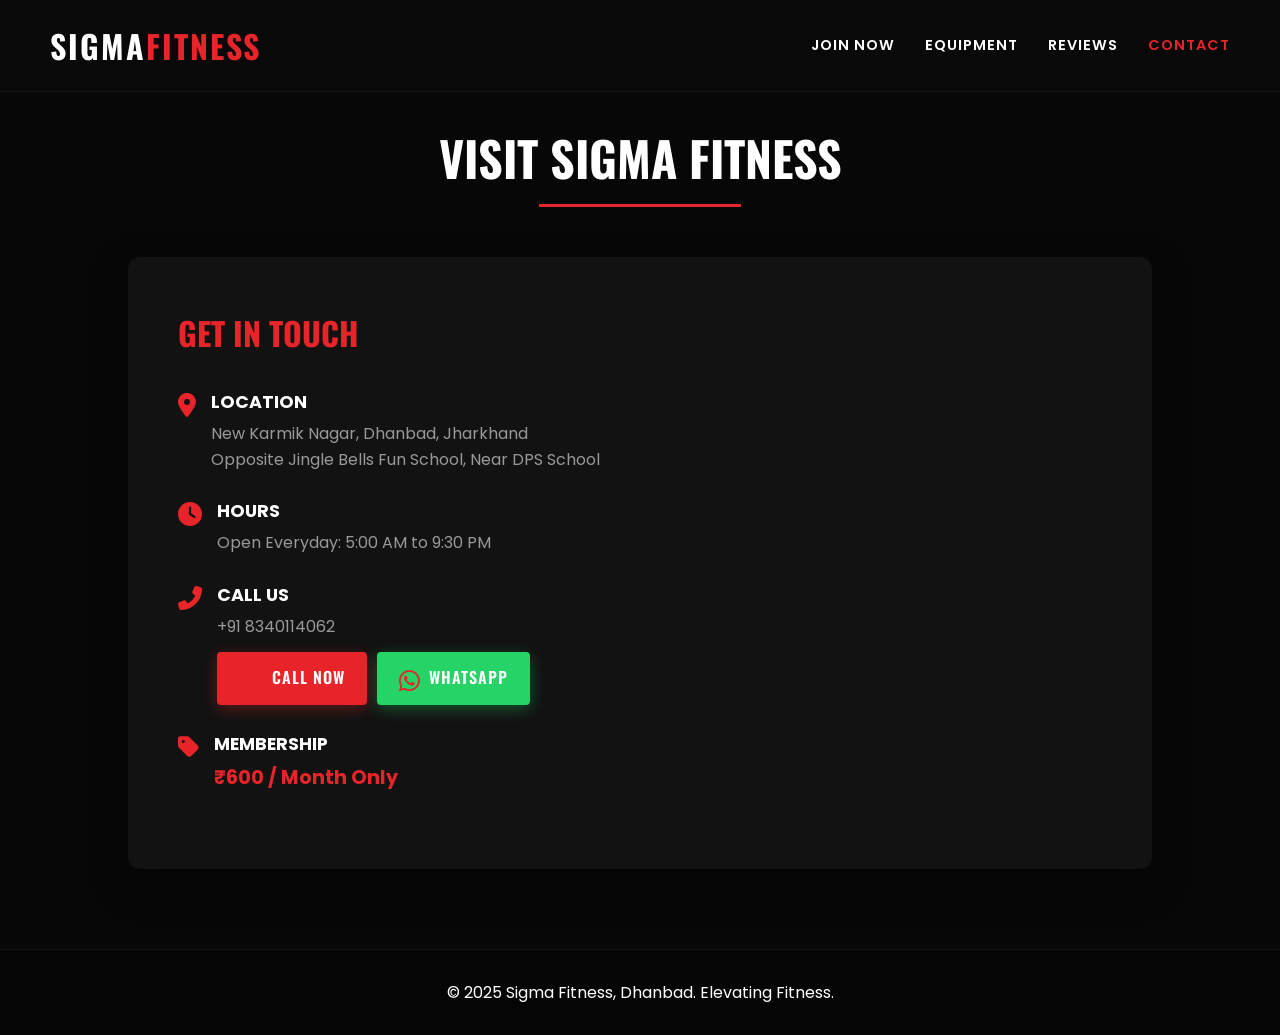
==== contact.html @ 49d2e9af "Add files via upload" ====
<!DOCTYPE html>
<html lang="en">
<head>
    <meta charset="UTF-8">
    <meta name="viewport" content="width=device-width, initial-scale=1.0">
    <title>Contact | Sigma Fitness</title>
    <link href="https://fonts.googleapis.com/css2?family=Oswald:wght@400;600;700&family=Poppins:wght@300;400;600&display=swap" rel="stylesheet">
    <link rel="stylesheet" href="https://cdnjs.cloudflare.com/ajax/libs/font-awesome/6.4.0/css/all.min.css">
    <link rel="stylesheet" href="style.css">
    <style>
        body { overflow-y: auto; }
        
        .contact-wrapper {
            display: flex;
            flex-wrap: wrap;
            gap: 40px;
            background: var(--bg-lighter);
            border-radius: 12px;
            overflow: hidden;
            box-shadow: 0 15px 40px rgba(0,0,0,0.4);
        }

        .contact-info {
            flex: 1;
            min-width: 300px;
            padding: 50px;
        }

        .contact-info h3 {
            font-size: 2rem;
            margin-bottom: 30px;
            color: var(--primary);
        }

        .info-block {
            display: flex;
            align-items: flex-start;
            gap: 15px;
            margin-bottom: 25px;
        }

        .info-block i {
            font-size: 1.5rem;
            color: var(--primary);
            margin-top: 5px;
        }

        .info-block h5 {
            font-family: 'Poppins', sans-serif;
            font-size: 1.1rem;
            color: white;
            margin-bottom: 5px;
        }

        .info-block p {
            color: var(--text-muted);
        }

        .map-container {
            flex: 1;
            min-width: 300px;
            min-height: 400px;
        }

        .map-container iframe {
            width: 100%;
            height: 100%;
            border: 0;
        }
        
        @media (max-width: 600px) {
            .contact-info { padding: 30px; }
        }

        /* Call & WhatsApp Buttons */
        .contact-btns {
            display: flex;
            gap: 10px;
            margin-top: 12px;
            flex-wrap: wrap;
        }

        .contact-action-btn {
            display: inline-flex;
            align-items: center;
            gap: 8px;
            padding: 10px 20px;
            border-radius: 4px;
            font-family: 'Oswald', sans-serif;
            font-size: 1rem;
            font-weight: 600;
            text-transform: uppercase;
            letter-spacing: 1px;
            text-decoration: none;
            transition: all 0.3s ease;
        }

        .call-btn {
            background: var(--primary);
            color: white;
            border: 2px solid var(--primary);
            box-shadow: 0 4px 15px rgba(230, 36, 41, 0.35);
        }

        .call-btn:hover {
            background: transparent;
            color: var(--primary);
        }

        .whatsapp-btn {
            background: #25d366;
            color: white;
            border: 2px solid #25d366;
            box-shadow: 0 4px 15px rgba(37, 211, 102, 0.35);
        }

        .whatsapp-btn:hover {
            background: transparent;
            color: #25d366;
        }
    </style>
</head>
<body>

    <!-- Navbar -->
    <nav>
        <a href="index.html" class="logo">Sigma<span>Fitness</span></a>
        <div class="menu-toggle" id="mobile-menu"><i class="fas fa-bars"></i></div>
        <div class="nav-links" id="nav-links">
            <a href="index.html">Join Now</a>
            <a href="equipment.html">Equipment</a>
            <a href="reviews.html">Reviews</a>
            <a href="contact.html" class="active">Contact</a>
        </div>
    </nav>

    <!-- Contact Section -->
    <section class="section">
        <div class="section-header">
            <h2>Visit Sigma Fitness</h2>
        </div>
        <div class="contact-wrapper">
            <div class="contact-info">
                <h3>Get In Touch</h3>
                
                <div class="info-block">
                    <i class="fas fa-map-marker-alt"></i>
                    <div>
                        <h5>Location</h5>
                        <p>New Karmik Nagar, Dhanbad, Jharkhand<br>Opposite Jingle Bells Fun School, Near DPS School</p>
                    </div>
                </div>

                <div class="info-block">
                    <i class="fas fa-clock"></i>
                    <div>
                        <h5>Hours</h5>
                        <p>Open Everyday: 5:00 AM to 9:30 PM</p>
                    </div>
                </div>

                <div class="info-block">
                    <i class="fas fa-phone-alt"></i>
                    <div>
                        <h5>Call Us</h5>
                        <p>+91 8340114062</p>
                        <div class="contact-btns">
                            <a href="tel:+918340114062" class="contact-action-btn call-btn">
                                <i class="fas fa-phone-alt"></i> Call Now
                            </a>
                            <a href="https://wa.me/918340114062?text=Hi%2C%20I%20want%20to%20know%20more%20about%20Sigma%20Fitness%20membership!" target="_blank" class="contact-action-btn whatsapp-btn">
                                <i class="fab fa-whatsapp"></i> WhatsApp
                            </a>
                        </div>
                    </div>
                </div>

                <div class="info-block">
                    <i class="fas fa-tag"></i>
                    <div>
                        <h5>Membership</h5>
                        <p style="color: var(--primary); font-weight: bold; font-size: 1.2rem;">₹600 / Month Only</p>
                    </div>
                </div>
            </div>
            
            <div class="map-container">
                <iframe src="https://www.google.com/maps/embed?pb=!1m18!1m12!1m3!1d3650.0789822923552!2d86.4498783!3d23.8157903!2m3!1f0!2f0!3f0!3m2!1i1024!2i768!4f13.1!3m3!1m2!1s0x39f6bd09e4246feb%3A0x21cdd5dcbebd47c2!2sSigma%20Fitness!5e0!3m2!1sen!2sin!4v1695167999999!5m2!1sen!2sin" allowfullscreen="" loading="lazy" referrerpolicy="no-referrer-when-downgrade"></iframe>
            </div>
        </div>
    </section>

    <!-- Footer -->
    <footer>
        <p>&copy; 2025 Sigma Fitness, Dhanbad. Elevating Fitness.</p>
    </footer>

    <script>
        const menuBtn = document.getElementById('mobile-menu');
        const navLinks = document.getElementById('nav-links');

        menuBtn.addEventListener('click', () => {
            navLinks.classList.toggle('active');
            const icon = menuBtn.querySelector('i');
            if(navLinks.classList.contains('active')) {
                icon.classList.remove('fa-bars');
                icon.classList.add('fa-times');
            } else {
                icon.classList.remove('fa-times');
                icon.classList.add('fa-bars');
            }
        });
    </script>
</body>
</html>
---- style.css ----
:root {
    --primary: #e62429; /* Premium Red */
    --primary-dark: #b81d20;
    --bg-dark: #070707; /* Deeper black */
    --bg-lighter: #121212;
    --text-light: #ffffff;
    --text-muted: #999999;
}

* {
    margin: 0;
    padding: 0;
    box-sizing: border-box;
}

body {
    font-family: 'Poppins', sans-serif;
    background-color: var(--bg-dark);
    color: var(--text-light);
    line-height: 1.6;
    overflow-x: hidden;
}

h1, h2, h3, h4, h5, h6, .logo {
    font-family: 'Oswald', sans-serif;
    text-transform: uppercase;
}

/* Navbar */
nav {
    position: fixed;
    top: 0;
    width: 100%;
    padding: 20px 50px;
    display: flex;
    justify-content: space-between;
    align-items: center;
    background: rgba(10, 10, 10, 0.9);
    backdrop-filter: blur(10px);
    z-index: 1000;
    border-bottom: 1px solid rgba(255,255,255,0.05);
}

.logo {
    font-size: 2rem;
    font-weight: 700;
    letter-spacing: 2px;
    color: white;
    text-decoration: none;
}

.logo span {
    color: var(--primary);
}

.nav-links {
    display: flex;
    gap: 30px;
}

.nav-links a {
    color: white;
    text-decoration: none;
    font-weight: 600;
    font-size: 0.9rem;
    text-transform: uppercase;
    letter-spacing: 1px;
    transition: 0.3s;
}

.nav-links a:hover, .nav-links a.active {
    color: var(--primary);
}

.menu-toggle {
    display: none;
    color: white;
    font-size: 1.8rem;
    cursor: pointer;
}

/* Sections General */
.section {
    padding: 120px 10% 80px; /* Top padding to account for fixed navbar */
    min-height: 100vh;
}

.section-header {
    text-align: center;
    margin-bottom: 60px;
}

.section-header h2 {
    font-size: 3rem;
    color: white;
    position: relative;
    display: inline-block;
}

.section-header h2::after {
    content: '';
    position: absolute;
    width: 50%;
    height: 3px;
    background: var(--primary);
    bottom: -10px;
    left: 25%;
}

.btn {
    display: inline-block;
    padding: 15px 40px;
    background: var(--primary);
    color: #ffffff;
    font-family: 'Oswald', sans-serif;
    font-size: 1.1rem;
    font-weight: 700;
    text-transform: uppercase;
    text-decoration: none;
    border-radius: 4px;
    transition: all 0.3s ease;
    border: 2px solid var(--primary);
    cursor: pointer;
    box-shadow: 0 4px 15px rgba(230, 36, 41, 0.4);
    letter-spacing: 1px;
}

.btn:hover {
    background: transparent;
    color: var(--primary);
    box-shadow: 0 6px 20px rgba(230, 36, 41, 0.6);
    transform: translateY(-2px);
}

/* Footer */
footer {
    background: #050505;
    text-align: center;
    padding: 30px;
    border-top: 1px solid rgba(255,255,255,0.05);
    width: 100%;
}

/* Animations */
@keyframes fadeIn {
    from { opacity: 0; transform: translateY(30px); }
    to { opacity: 1; transform: translateY(0); }
}

/* Responsive */
@media (max-width: 900px) {
    .nav-links {
        position: fixed;
        top: 70px;
        right: -100%;
        flex-direction: column;
        background: rgba(10, 10, 10, 0.95);
        width: 100%;
        text-align: center;
        padding: 40px 0;
        transition: 0.4s;
        backdrop-filter: blur(10px);
    }
    .nav-links.active { right: 0; }
    .menu-toggle { display: block; }
    nav { padding: 15px 30px; }
    .section { padding: 100px 5% 50px; }
}
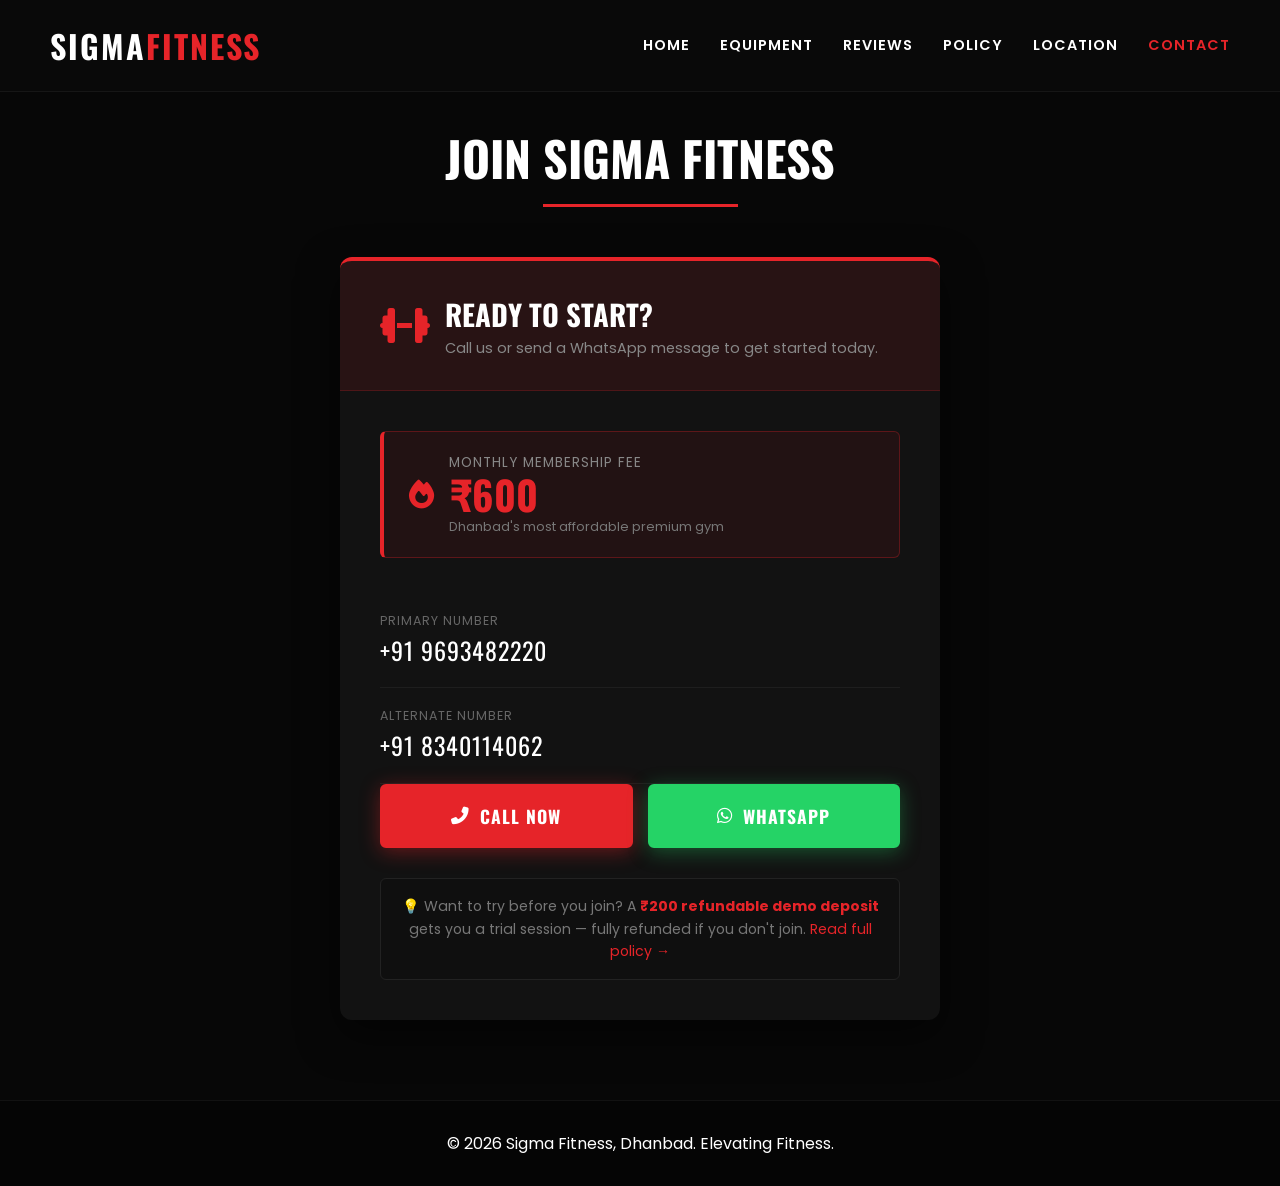
==== commit 8862974b: "Add files via upload" ====
--- a/contact.html
+++ b/contact.html
@@ -9,86 +9,130 @@
     <link rel="stylesheet" href="style.css">
     <style>
         body { overflow-y: auto; }
-        
-        .contact-wrapper {
-            display: flex;
-            flex-wrap: wrap;
-            gap: 40px;
+
+        .contact-center {
+            max-width: 600px;
+            margin: 0 auto;
+        }
+
+        .contact-card {
             background: var(--bg-lighter);
             border-radius: 12px;
             overflow: hidden;
-            box-shadow: 0 15px 40px rgba(0,0,0,0.4);
-        }
-
-        .contact-info {
+            box-shadow: 0 15px 40px rgba(0,0,0,0.5);
+            border-top: 4px solid var(--primary);
+        }
+
+        .contact-card-header {
+            background: rgba(230,36,41,0.1);
+            border-bottom: 1px solid rgba(230,36,41,0.2);
+            padding: 30px 40px;
+            display: flex;
+            align-items: center;
+            gap: 15px;
+        }
+
+        .contact-card-header i {
+            font-size: 2.5rem;
+            color: var(--primary);
+        }
+
+        .contact-card-header h3 {
+            font-size: 1.8rem;
+            color: white;
+        }
+
+        .contact-card-header p {
+            color: #888;
+            font-size: 0.9rem;
+        }
+
+        .contact-card-body {
+            padding: 40px;
+        }
+
+        /* Fee highlight */
+        .fee-row {
+            display: flex;
+            align-items: center;
+            gap: 15px;
+            background: rgba(230,36,41,0.08);
+            border: 1px solid rgba(230,36,41,0.3);
+            border-left: 4px solid var(--primary);
+            border-radius: 6px;
+            padding: 20px 25px;
+            margin-bottom: 35px;
+        }
+
+        .fee-row i { color: var(--primary); font-size: 1.8rem; }
+
+        .fee-row .fee-label {
+            color: #888;
+            font-size: 0.85rem;
+            text-transform: uppercase;
+            letter-spacing: 1px;
+        }
+
+        .fee-row .fee-amount {
+            color: var(--primary);
+            font-family: 'Oswald', sans-serif;
+            font-size: 2.5rem;
+            font-weight: 700;
+            line-height: 1;
+        }
+
+        .fee-row .fee-sub {
+            color: #777;
+            font-size: 0.8rem;
+            margin-top: 3px;
+        }
+
+        /* Number rows */
+        .phone-row {
+            display: flex;
+            align-items: center;
+            justify-content: space-between;
+            gap: 15px;
+            padding: 18px 0;
+            border-bottom: 1px solid #1e1e1e;
+            flex-wrap: wrap;
+        }
+
+        .phone-row:last-of-type { border-bottom: none; margin-bottom: 30px; }
+
+        .phone-meta .label {
+            font-size: 0.78rem;
+            color: #666;
+            text-transform: uppercase;
+            letter-spacing: 1px;
+        }
+
+        .phone-meta .number {
+            font-family: 'Oswald', sans-serif;
+            font-size: 1.5rem;
+            color: white;
+            letter-spacing: 1px;
+        }
+
+        /* Call and WhatsApp Buttons */
+        .cta-buttons {
+            display: flex;
+            gap: 15px;
+            flex-wrap: wrap;
+        }
+
+        .cta-btn {
             flex: 1;
-            min-width: 300px;
-            padding: 50px;
-        }
-
-        .contact-info h3 {
-            font-size: 2rem;
-            margin-bottom: 30px;
-            color: var(--primary);
-        }
-
-        .info-block {
-            display: flex;
-            align-items: flex-start;
-            gap: 15px;
-            margin-bottom: 25px;
-        }
-
-        .info-block i {
-            font-size: 1.5rem;
-            color: var(--primary);
-            margin-top: 5px;
-        }
-
-        .info-block h5 {
-            font-family: 'Poppins', sans-serif;
+            min-width: 140px;
+            display: flex;
+            align-items: center;
+            justify-content: center;
+            gap: 10px;
+            padding: 16px 20px;
+            border-radius: 6px;
+            font-family: 'Oswald', sans-serif;
             font-size: 1.1rem;
-            color: white;
-            margin-bottom: 5px;
-        }
-
-        .info-block p {
-            color: var(--text-muted);
-        }
-
-        .map-container {
-            flex: 1;
-            min-width: 300px;
-            min-height: 400px;
-        }
-
-        .map-container iframe {
-            width: 100%;
-            height: 100%;
-            border: 0;
-        }
-        
-        @media (max-width: 600px) {
-            .contact-info { padding: 30px; }
-        }
-
-        /* Call & WhatsApp Buttons */
-        .contact-btns {
-            display: flex;
-            gap: 10px;
-            margin-top: 12px;
-            flex-wrap: wrap;
-        }
-
-        .contact-action-btn {
-            display: inline-flex;
-            align-items: center;
-            gap: 8px;
-            padding: 10px 20px;
-            border-radius: 4px;
-            font-family: 'Oswald', sans-serif;
-            font-size: 1rem;
-            font-weight: 600;
+            font-weight: 700;
             text-transform: uppercase;
             letter-spacing: 1px;
             text-decoration: none;
@@ -99,7 +143,7 @@
             background: var(--primary);
             color: white;
             border: 2px solid var(--primary);
-            box-shadow: 0 4px 15px rgba(230, 36, 41, 0.35);
+            box-shadow: 0 4px 20px rgba(230,36,41,0.4);
         }
 
         .call-btn:hover {
@@ -111,104 +155,124 @@
             background: #25d366;
             color: white;
             border: 2px solid #25d366;
-            box-shadow: 0 4px 15px rgba(37, 211, 102, 0.35);
+            box-shadow: 0 4px 20px rgba(37,211,102,0.35);
         }
 
         .whatsapp-btn:hover {
             background: transparent;
             color: #25d366;
         }
+
+        .demo-note {
+            margin-top: 30px;
+            background: #0f0f0f;
+            border: 1px solid #222;
+            border-radius: 6px;
+            padding: 16px 20px;
+            color: #777;
+            font-size: 0.88rem;
+            text-align: center;
+            line-height: 1.6;
+        }
+
+        .demo-note strong { color: var(--primary); }
+
+        @media (max-width: 600px) {
+            .contact-card-header { padding: 20px 25px; }
+            .contact-card-body { padding: 25px; }
+        }
     </style>
 </head>
 <body>
 
-    <!-- Navbar -->
     <nav>
         <a href="index.html" class="logo">Sigma<span>Fitness</span></a>
         <div class="menu-toggle" id="mobile-menu"><i class="fas fa-bars"></i></div>
         <div class="nav-links" id="nav-links">
-            <a href="index.html">Join Now</a>
+            <a href="index.html">Home</a>
             <a href="equipment.html">Equipment</a>
             <a href="reviews.html">Reviews</a>
+            <a href="policy.html">Policy</a>
+            <a href="location.html">Location</a>
             <a href="contact.html" class="active">Contact</a>
         </div>
     </nav>
 
-    <!-- Contact Section -->
     <section class="section">
         <div class="section-header">
-            <h2>Visit Sigma Fitness</h2>
+            <h2>Join Sigma Fitness</h2>
         </div>
-        <div class="contact-wrapper">
-            <div class="contact-info">
-                <h3>Get In Touch</h3>
-                
-                <div class="info-block">
-                    <i class="fas fa-map-marker-alt"></i>
+
+        <div class="contact-center">
+            <div class="contact-card">
+
+                <div class="contact-card-header">
+                    <i class="fas fa-dumbbell"></i>
                     <div>
-                        <h5>Location</h5>
-                        <p>New Karmik Nagar, Dhanbad, Jharkhand<br>Opposite Jingle Bells Fun School, Near DPS School</p>
+                        <h3>Ready to Start?</h3>
+                        <p>Call us or send a WhatsApp message to get started today.</p>
                     </div>
                 </div>
 
-                <div class="info-block">
-                    <i class="fas fa-clock"></i>
-                    <div>
-                        <h5>Hours</h5>
-                        <p>Open Everyday: 5:00 AM to 9:30 PM</p>
+                <div class="contact-card-body">
+                    <!-- Membership Fee -->
+                    <div class="fee-row">
+                        <i class="fas fa-fire"></i>
+                        <div>
+                            <div class="fee-label">Monthly Membership Fee</div>
+                            <div class="fee-amount">₹600</div>
+                            <div class="fee-sub">Dhanbad's most affordable premium gym</div>
+                        </div>
+                    </div>
+
+                    <!-- Primary Number -->
+                    <div class="phone-row">
+                        <div class="phone-meta">
+                            <div class="label">Primary Number</div>
+                            <div class="number">+91 9693482220</div>
+                        </div>
+                    </div>
+
+                    <!-- Alternate Number -->
+                    <div class="phone-row">
+                        <div class="phone-meta">
+                            <div class="label">Alternate Number</div>
+                            <div class="number">+91 8340114062</div>
+                        </div>
+                    </div>
+
+                    <!-- Call + WhatsApp Buttons -->
+                    <div class="cta-buttons">
+                        <a href="tel:+919693482220" class="cta-btn call-btn">
+                            <i class="fas fa-phone-alt"></i> Call Now
+                        </a>
+                        <a href="https://wa.me/919693482220?text=Hi%2C%20I%20want%20to%20join%20Sigma%20Fitness!%20Please%20share%20details." target="_blank" class="cta-btn whatsapp-btn">
+                            <i class="fab fa-whatsapp"></i> WhatsApp
+                        </a>
+                    </div>
+
+                    <div class="demo-note">
+                        💡 Want to try before you join? A <strong>₹200 refundable demo deposit</strong> gets you a trial session — fully refunded if you don't join. 
+                        <a href="policy.html" style="color: var(--primary); text-decoration:none;">Read full policy →</a>
                     </div>
                 </div>
 
-                <div class="info-block">
-                    <i class="fas fa-phone-alt"></i>
-                    <div>
-                        <h5>Call Us</h5>
-                        <p>+91 8340114062</p>
-                        <div class="contact-btns">
-                            <a href="tel:+918340114062" class="contact-action-btn call-btn">
-                                <i class="fas fa-phone-alt"></i> Call Now
-                            </a>
-                            <a href="https://wa.me/918340114062?text=Hi%2C%20I%20want%20to%20know%20more%20about%20Sigma%20Fitness%20membership!" target="_blank" class="contact-action-btn whatsapp-btn">
-                                <i class="fab fa-whatsapp"></i> WhatsApp
-                            </a>
-                        </div>
-                    </div>
-                </div>
-
-                <div class="info-block">
-                    <i class="fas fa-tag"></i>
-                    <div>
-                        <h5>Membership</h5>
-                        <p style="color: var(--primary); font-weight: bold; font-size: 1.2rem;">₹600 / Month Only</p>
-                    </div>
-                </div>
-            </div>
-            
-            <div class="map-container">
-                <iframe src="https://www.google.com/maps/embed?pb=!1m18!1m12!1m3!1d3650.0789822923552!2d86.4498783!3d23.8157903!2m3!1f0!2f0!3f0!3m2!1i1024!2i768!4f13.1!3m3!1m2!1s0x39f6bd09e4246feb%3A0x21cdd5dcbebd47c2!2sSigma%20Fitness!5e0!3m2!1sen!2sin!4v1695167999999!5m2!1sen!2sin" allowfullscreen="" loading="lazy" referrerpolicy="no-referrer-when-downgrade"></iframe>
             </div>
         </div>
     </section>
 
-    <!-- Footer -->
     <footer>
-        <p>&copy; 2025 Sigma Fitness, Dhanbad. Elevating Fitness.</p>
+        <p>&copy; 2026 Sigma Fitness, Dhanbad. Elevating Fitness.</p>
     </footer>
 
     <script>
         const menuBtn = document.getElementById('mobile-menu');
         const navLinks = document.getElementById('nav-links');
-
         menuBtn.addEventListener('click', () => {
             navLinks.classList.toggle('active');
             const icon = menuBtn.querySelector('i');
-            if(navLinks.classList.contains('active')) {
-                icon.classList.remove('fa-bars');
-                icon.classList.add('fa-times');
-            } else {
-                icon.classList.remove('fa-times');
-                icon.classList.add('fa-bars');
-            }
+            icon.classList.toggle('fa-bars');
+            icon.classList.toggle('fa-times');
         });
     </script>
 </body>
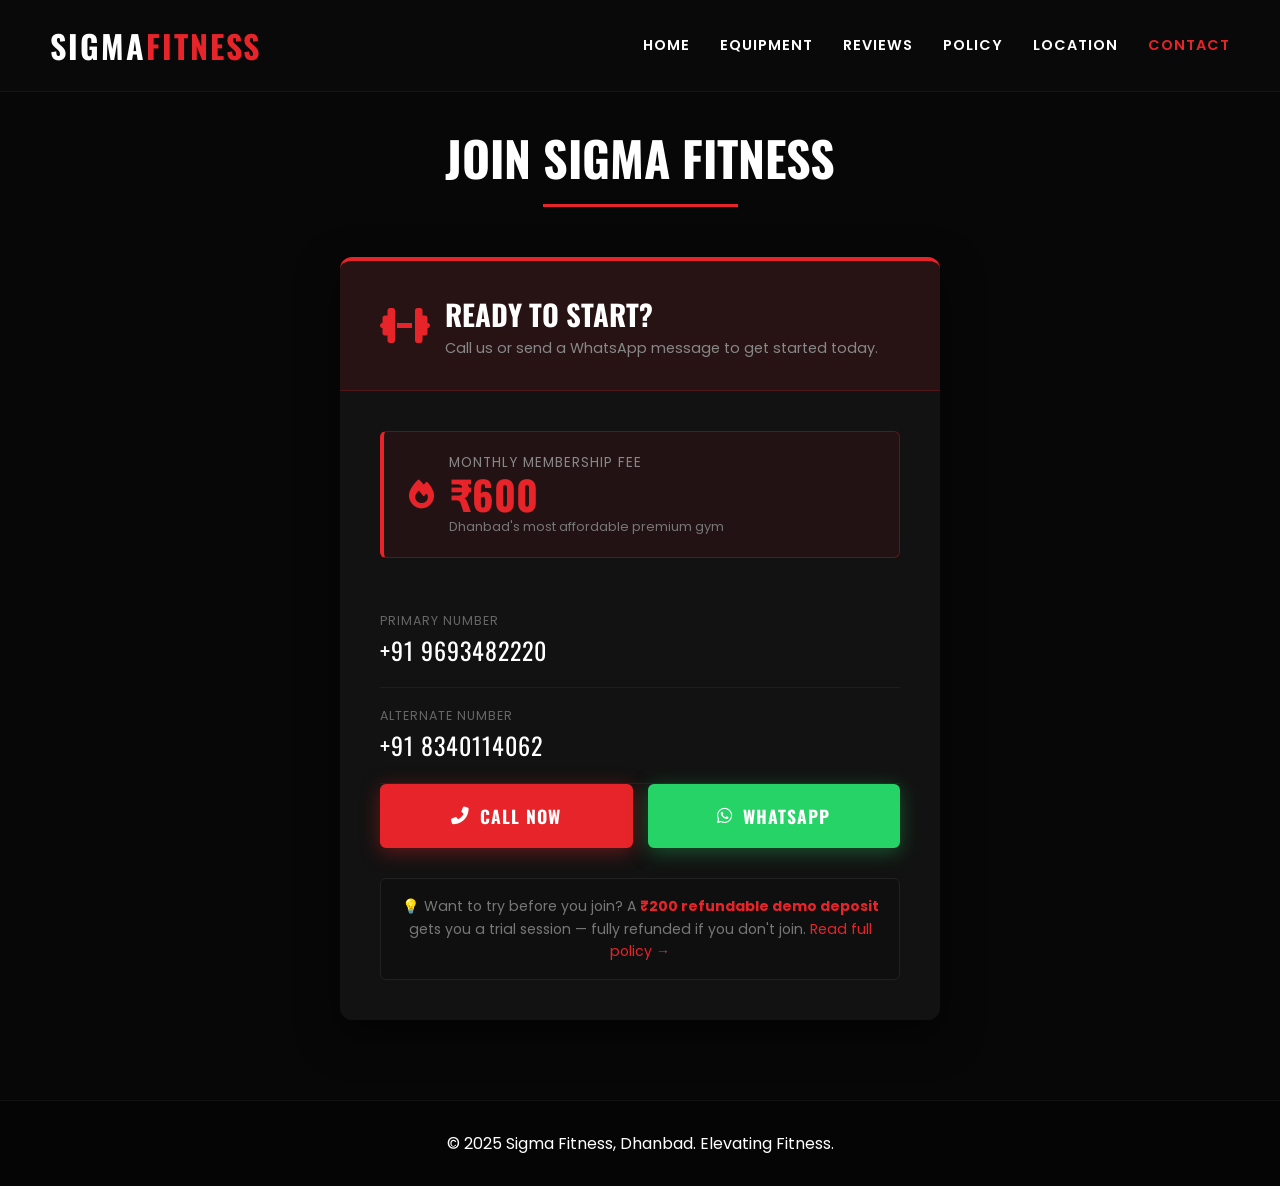
==== commit 76f7b897: "Update copyright year in footer to 2025" ====
--- a/contact.html
+++ b/contact.html
@@ -262,7 +262,7 @@
     </section>
 
     <footer>
-        <p>&copy; 2026 Sigma Fitness, Dhanbad. Elevating Fitness.</p>
+        <p>&copy; 2025 Sigma Fitness, Dhanbad. Elevating Fitness.</p>
     </footer>
 
     <script>
